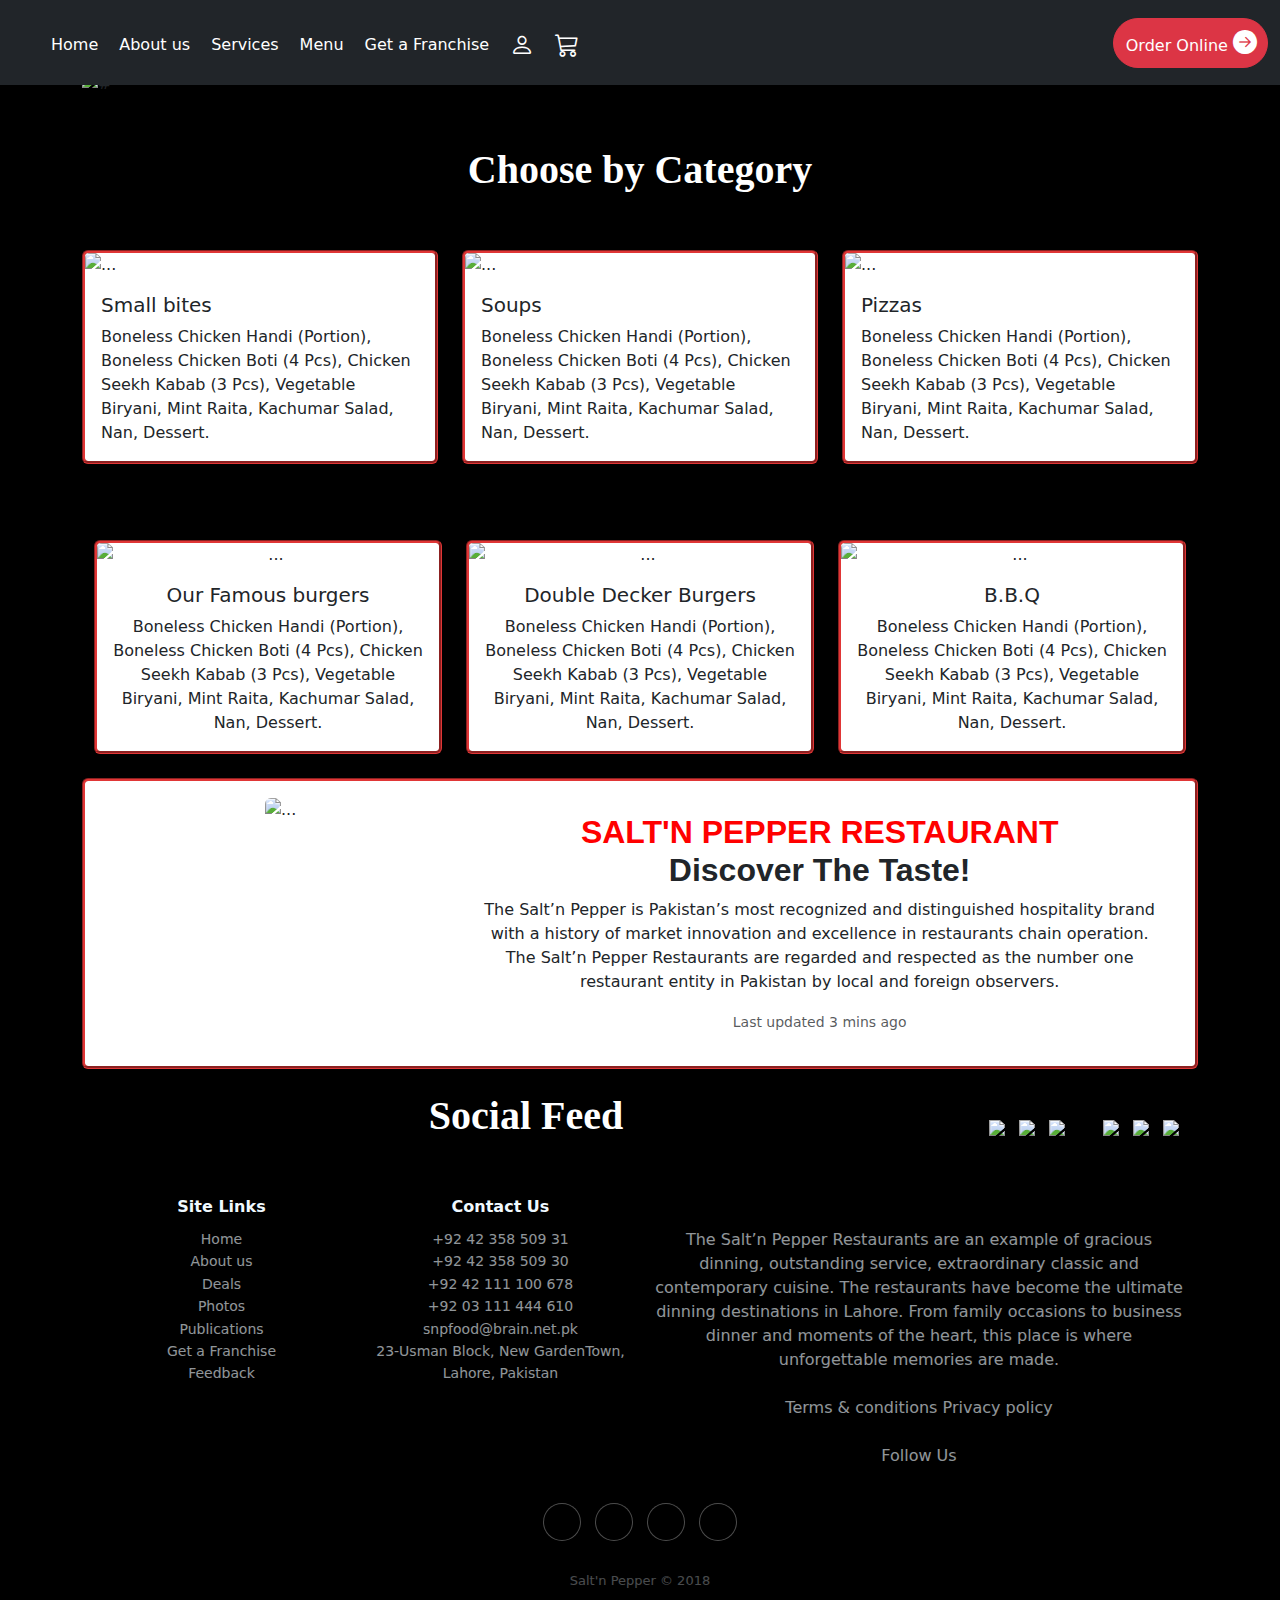
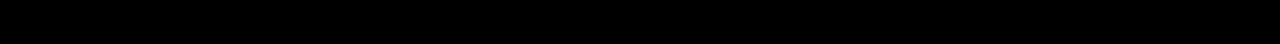
==== index.html @ 01eb4d88 "first commit" ====
<!DOCTYPE html>
<html lang="en">
<head>
    <meta charset="UTF-8">
    <meta http-equiv="X-UA-Compatible" content="IE=edge">
    <meta name="viewport" content="width=device-width, initial-scale=1.0">
    <title>Salt In Paper</title>
    <link rel="stylesheet" href="https://cdn.jsdelivr.net/npm/bootstrap@5.3.1/dist/css/bootstrap.min.css">
    <link rel="stylesheet" href="style.css">
    <link rel="stylesheet" href="https://cdn.jsdelivr.net/npm/bootstrap-icons@1.10.5/font/bootstrap-icons.css">
    <link rel="stylesheet"href="https://cdnjs.cloudflare.com/ajax/libs/animate.css/4.1.1/animate.min.css">
    <link rel="stylesheet" href="https://cdnjs.cloudflare.com/ajax/libs/ionicons/2.0.1/css/ionicons.min.css">
    <link href="https://cdnjs.cloudflare.com/ajax/libs/mdb-ui-kit/6.4.1/mdb.min.css"rel="stylesheet">
</head>
<body >
  <div class="container-fluid">


    <nav class="navbar navbar-expand-lg bg-dark fixed-top">
        <div class="container-fluid">
          <a class="navbar-brand" href="#"><img src="https://images-beta.tossdown.com/site/65b73fb7-2706-4440-87b9-9555fcd0ba80.webp" width="150px" alt=""></a>
          <button class="navbar-toggler" type="button" data-bs-toggle="collapse" data-bs-target="#navbarSupportedContent" aria-controls="navbarSupportedContent" aria-expanded="false" aria-label="Toggle navigation">
            <span class="navbar-toggler-icon bg-light"></span>
          </button>
          <div class="collapse navbar-collapse" id="navbarSupportedContent">
            <ul class="navbar-nav me-auto mb-2 mb-lg-0">
              <li class="nav-item">
                <a class="nav-link active nav-tab" aria-current="page" href="#">Home</a>
              </li>
              <li class="nav-item">
                <a class="nav-link nav-tab" href="#">About us</a>
              </li>
              <li class="nav-item">
                <a class="nav-link nav-tab" href="#">Services</a>
            
              </li>
              <li class="nav-item">
                <a class="nav-link disabled nav-tab" aria-disabled="true">Menu</a>
              </li>
              <li class="nav-item">
                <a class="nav-link disabled nav-tab" aria-disabled="true">Get a Franchise</a>
              </li>
              <li class="nav-item">
                <a class="nav-link disabled" aria-disabled="true"><i class="bi bi-person"></i></a>
              </li>
              <li class="nav-item">
                <a class="nav-link disabled" aria-disabled="true"><i class="bi bi-cart3"></i></a>
              </li>
            </ul>

            
            <button class="btn btn-danger Order" type="submit">Order Online <i class="bi-1 bi-arrow-right-circle-fill"></i></button>
            
          </div>
        </div>
      </nav>
<br>
<div class="container">
      <img src="https://static.tossdown.com/images/9386028a-054c-47eb-a9a0-937d033c290f.webp" width="100%" class="img-fluid mt-5" alt="#">

      <h1 class="animate__animated animate__lightSpeedInLeft" id="h1">Choose by Category</h1>
      <br><br>



      <div class="row row-cols-1 row-cols-md-3 g-4">
        <div class="col col-sm-6">
          <div class="card h-100">
            <img src="https://static.tossdown.com/images/7b352623-372e-4582-889b-5668e7b279b3.webp" class="card-img-top" alt="...">
            <div class="card-body">
              <h5 class="card-title">Small bites</h5>
              <p class="card-text">Boneless Chicken Handi (Portion), Boneless Chicken Boti (4 Pcs), Chicken Seekh Kabab (3 Pcs), Vegetable Biryani, Mint Raita, Kachumar Salad, Nan, Dessert.</p>
            </div>
          </div>
        </div>
        <div class="col col-sm-6">
          <div class="card h-100">
            <img src="https://static.tossdown.com/images/174d23fc-3897-43ed-a20b-15c78613d2ec.webp" class="card-img-top" alt="...">
            <div class="card-body">
              <h5 class="card-title">Soups</h5>
              <p class="card-text">Boneless Chicken Handi (Portion), Boneless Chicken Boti (4 Pcs), Chicken Seekh Kabab (3 Pcs), Vegetable Biryani, Mint Raita, Kachumar Salad, Nan, Dessert.</p>
            </div>
          </div>
        </div>
        <div class="col">
          <div class="card h-100">
            <img src="https://static.tossdown.com/images/71438ade-632d-4ad0-88bc-1f24d375e343.webp" class="card-img-top" alt="...">
            <div class="card-body">
              <h5 class="card-title">Pizzas</h5>
              <p class="card-text">Boneless Chicken Handi (Portion), Boneless Chicken Boti (4 Pcs), Chicken Seekh Kabab (3 Pcs), Vegetable Biryani, Mint Raita, Kachumar Salad, Nan, Dessert.</p>
            </div>
          </div>
        </div>
          </div>
        </div>
      </div>
<br><br>
<center>
<div class="row row-cols-1 row-cols-md-3 g-4 m-1 container">
  <div class="col col-sm-6">
    <div class="card h-100">
      <img src="https://static.tossdown.com/images/f0c37e1e-408c-4a4d-b47f-71727066d8f0.webp" class="card-img-top" alt="...">
      <div class="card-body">
        <h5 class="card-title">Our Famous burgers</h5>
        <p class="card-text">Boneless Chicken Handi (Portion), Boneless Chicken Boti (4 Pcs), Chicken Seekh Kabab (3 Pcs), Vegetable Biryani, Mint Raita, Kachumar Salad, Nan, Dessert.</p>
      </div>
    </div>
  </div>
  <div class="col col-sm-6">
    <div class="card h-100">
      <img src="https://static.tossdown.com/images/0e588fff-bf91-4c17-ad67-342add033c06.webp" class="card-img-top" alt="...">
      <div class="card-body">
        <h5 class="card-title">Double Decker Burgers</h5>
        <p class="card-text">Boneless Chicken Handi (Portion), Boneless Chicken Boti (4 Pcs), Chicken Seekh Kabab (3 Pcs), Vegetable Biryani, Mint Raita, Kachumar Salad, Nan, Dessert.</p>
      </div>
    </div>
  </div>
  <div class="col">
    <div class="card h-100">
      <img src="https://static.tossdown.com/images/f816fb1f-c133-4177-84b2-b2377923573c.webp" class="card-img-top" alt="...">
      <div class="card-body">
        <h5 class="card-title">B.B.Q</h5>
        <p class="card-text">Boneless Chicken Handi (Portion), Boneless Chicken Boti (4 Pcs), Chicken Seekh Kabab (3 Pcs), Vegetable Biryani, Mint Raita, Kachumar Salad, Nan, Dessert.</p>
      </div>
    </div>
  </div>
  <br><br>

  <div class="card mb-3 p-3 " style="width: 100% ;">
    <div class="row g-0">
      <div class="col-md-4">
        <img src="https://static.tossdown.com/images/af6ad03f-ff7e-4b94-bd87-439e603e4fd3.webp" class="img-fluid rounded-start" alt="...">
      </div>
      <div class="col-md-8">
        <div class="card-body">
          <h5 style="font-size: xx-large; font-family: 'Gill Sans', 'Gill Sans MT', Calibri, 'Trebuchet MS', sans-serif; font-weight: 900;" class="card-title"><span style="color: red
          ;">SALT'N PEPPER RESTAURANT</span> <br> Discover The Taste!</h5>
          <p class="card-text">The Salt’n Pepper is Pakistan’s most recognized and distinguished hospitality brand with a history of market innovation and excellence in restaurants chain operation. The Salt’n Pepper Restaurants are regarded and respected as the number one restaurant entity in Pakistan by local and foreign observers.</p>
          <p class="card-text"><small class="text-body-secondary">Last updated 3 mins ago</small></p>
        </div>
      </div>
    </div>
  </div>


  <h1 class="animate__animated animate__bounceInLeft Social">Social Feed</h1>
  
  <div class="w3-row-padding">
    <div class="w3-container w3-third">
      <img src="https://static.tossdown.com/images/0e1296ae-9bcd-493a-a13f-81bd0a376fbb.webp" style="width:100%">
    </div>
    <div class="w3-container w3-third">
      <img src="https://static.tossdown.com/images/90ae7dd1-d505-40d1-a8ea-bce0ae9353f0.webp" style="width:100%">
    </div>
    <div class="w3-container w3-third">
      <img src="https://static.tossdown.com/images/2741f491-d49f-4ec1-9de3-4df086748b54.webp" style="width:100%">
    </div>
  </div>
  
  <div class="w3-row-padding">
    <div class="w3-container w3-third">
      <img src="https://static.tossdown.com/images/ad91d5cd-9c6d-4233-8f33-55b18886c858.webp" style="width:100%">
    </div>
    <div class="w3-container w3-third">
      <img src="https://static.tossdown.com/images/b3323ea4-613c-4abb-a638-15a2040d65f0.webp" style="width:100%">
    </div>
    <div class="w3-container w3-third">
      <img src="https://static.tossdown.com/images/cce2871f-dcae-4d6c-8f3f-66c836281cf8.webp" style="width:100%">
    </div>
  </div>
 


  <div class="footer-dark">
    <footer>
        <div class="container">
            <div class="row">
                <div class="col-6 col-sm-6 col-md-3 item">
                    <h3>Site Links</h3>
                    <ul>
                        <li><a href="#">Home</a></li>
                        <li><a href="#">About us</a></li>
                        <li><a href="#">Deals</a></li>
                        <li><a href="#">Photos</a></li>
                        <li><a href="#">Publications</a></li>
                        <li><a href="#">Get a Franchise</a></li>
                        <li><a href="#">Feedback</a></li>
                       
                    </ul>
                </div>
                <div class="col-6 col-sm-6 col-md-3 item">
                    <h3>Contact Us</h3>
                    <ul>
                        <li><a href="#">+92 42 358 509 31</a></li>
                        <li><a href="#">+92 42 358 509 30</a></li>
                        <li><a href="#">+92 42 111 100 678</a></li>
                        <li><a href="#">+92 03 111 444 610</a></li>
                        <li><a href="#">snpfood@brain.net.pk</a></li>
                        <li><a href="#">23-Usman Block, New GardenTown, Lahore, Pakistan</a></li>
                    </ul>
                </div>
                <div class="col-md-6 item text">
                    <h3><img src="https://images-beta.tossdown.com/site/65b73fb7-2706-4440-87b9-9555fcd0ba80.webp" width="130px" alt=""></h3>
                    <p>The Salt’n Pepper Restaurants are an example of gracious dinning, outstanding service, extraordinary classic and contemporary cuisine. The restaurants have become the ultimate dinning destinations in Lahore. From family occasions to business dinner and moments of the heart, this place is where unforgettable memories are made. <br><br> Terms & conditions Privacy policy <br><br> Follow Us</p>
                </div>
                <div class="col item social"><a href="#"><i class="icon ion-social-facebook"></i></a><a href="#"><i class="icon ion-social-twitter"></i></a><a href="#"><i class="icon ion-social-snapchat"></i></a><a href="#"><i class="icon ion-social-instagram"></i></a></div>
            </div>
            <p class="copyright">Salt'n Pepper © 2018</p>
        </div>
    </footer>
</div>

      </div>
    </center>

  </div>
      <script src="	https://cdn.jsdelivr.net/npm/bootstrap@5.3.1/dist/js/bootstrap.bundle.min.js"></script>
</body>
</html>
---- style.css ----
body{
    background-color: black !important;
}

.nav-item > a{
    color: white !important;
    padding-left: 13px !important;
    font-size: medium;
    padding-top: 25px ;
    
}
.navbar-brand{
    padding-left: 10px;
}

.nav-tab{
    padding-top: 15px;
}



.bi{
    font-size: x-large;
    padding-left: -10px;
    position: relative;
    bottom: 5px;
} 
.Order{
    border-radius: 60px;
    height: 50px;
    padding-right: 10px !important;
    font-size: medium !important;
    border-radius: 60px !important;
    line-height: 20px !important;
    
    
   
}
.bi-1{
    text-align: right;
    font-size: x-large;
}
#h1{
    font-family: 'Butler';
    font-weight: bold;
    color: white;
    text-align: center;
    margin-top: 50px;
}

.card{
  border: 3px groove rgb(224, 54, 54) !important;
}
.card:hover{
  box-shadow: 3px 3px 10px whitesmoke;
  
}



.w3-row-padding{
    display: flex;
    width: auto !important;
    
    
}
.w3-container:hover{
  border: 2px solid whitesmoke;
}

.w3-container{
    padding: 7px;
   
}

.Social{
    font-family: 'Butler';
    font-weight: bold;
    color: white;
    text-align: center !important;
    margin: auto;
}



.footer-dark {
    padding:50px 0;
    color:#f0f9ff;
    background-color: black;
    margin: auto;
    width: 100% !important;
  }
  
  .footer-dark h3 {
    margin-top:0;
    margin-bottom:12px;
    font-weight:bold;
    font-size:16px;
  }
  
  .footer-dark ul {
    padding:0;
    list-style:none;
    line-height:1.6;
    font-size:14px;
    margin-bottom:0;
  }
  
  .footer-dark ul a {
    color:inherit;
    text-decoration:none;
    opacity:0.6;
  }
  
  .footer-dark ul a:hover {
    opacity:0.8;
  }
  
  @media (max-width:767px) {
    .footer-dark .item:not(.social) {
      text-align:center;
      padding-bottom:20px;
    }
  }
  
  .footer-dark .item.text {
    margin-bottom:36px;
  }
  
  @media (max-width:767px) {
    .footer-dark .item.text {
      margin-bottom:0;
    }
  }
  
  .footer-dark .item.text p {
    opacity:0.6;
    margin-bottom:0;
  }
  
  .footer-dark .item.social {
    text-align:center;
  }
  
  @media (max-width:991px) {
    .footer-dark .item.social {
      text-align:center;
      margin-top:20px;
    }
  }
  
  .footer-dark .item.social > a {
    font-size:20px;
    width:36px;
    height:36px;
    line-height:36px;
    display:inline-block;
    text-align:center;
    border-radius:50%;
    box-shadow:0 0 0 1px rgba(255,255,255,0.4);
    margin:0 8px;
    color:#fff;
    opacity:0.75;
  }
  
  .footer-dark .item.social > a:hover {
    opacity:0.9;
  }
  
  .footer-dark .copyright {
    text-align:center;
    padding-top:24px;
    opacity:0.3;
    font-size:13px;
    margin-bottom:0;
  }
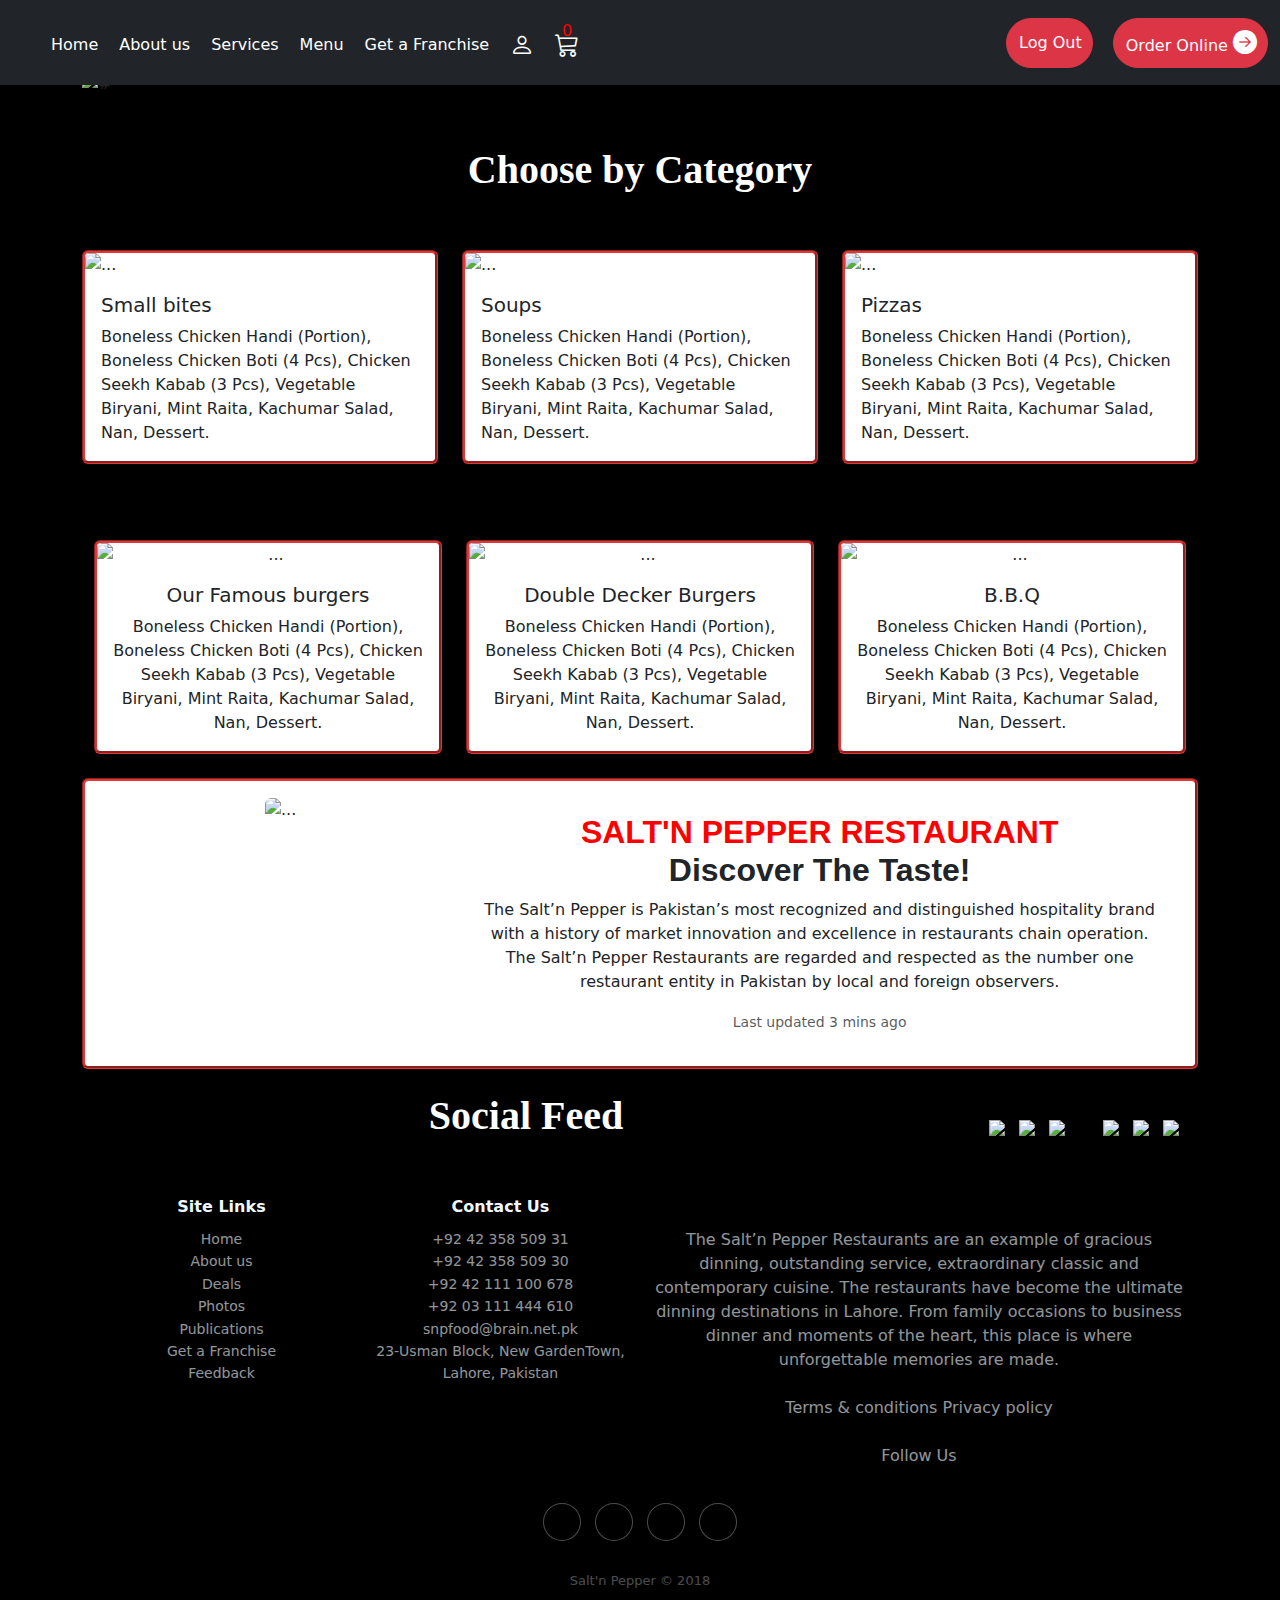
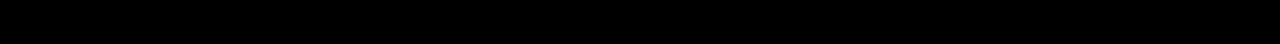
==== commit 267149a9: "second commit" ====
--- a/index.html
+++ b/index.html
@@ -44,11 +44,11 @@
                 <a class="nav-link disabled" aria-disabled="true"><i class="bi bi-person"></i></a>
               </li>
               <li class="nav-item">
-                <a class="nav-link disabled" aria-disabled="true"><i class="bi bi-cart3"></i></a>
+                <a class="nav-link disabled" aria-disabled="true"><i class="bi bi-cart3"></i><span id="count">0</span></a>
               </li>
             </ul>
 
-            
+            <button class="btn btn-danger Order" id="logout">Log Out</button>
             <button class="btn btn-danger Order" type="submit">Order Online <i class="bi-1 bi-arrow-right-circle-fill"></i></button>
             
           </div>
@@ -215,5 +215,6 @@
 
   </div>
       <script src="	https://cdn.jsdelivr.net/npm/bootstrap@5.3.1/dist/js/bootstrap.bundle.min.js"></script>
+      <script type="module" src="home.js"></script>
 </body>
 </html>--- a/style.css
+++ b/style.css
@@ -17,14 +17,22 @@
     padding-top: 15px;
 }
 
-
-
+#count{
+  position: absolute;
+  bottom: 42px;
+  right: 55.3%;
+  color: red;
+}
 .bi{
     font-size: x-large;
     padding-left: -10px;
     position: relative;
     bottom: 5px;
 } 
+#logout{
+  text-align: center !important;
+  margin-right: 20px;
+}
 .Order{
     border-radius: 60px;
     height: 50px;
@@ -32,8 +40,7 @@
     font-size: medium !important;
     border-radius: 60px !important;
     line-height: 20px !important;
-    
-    
+     
    
 }
 .bi-1{
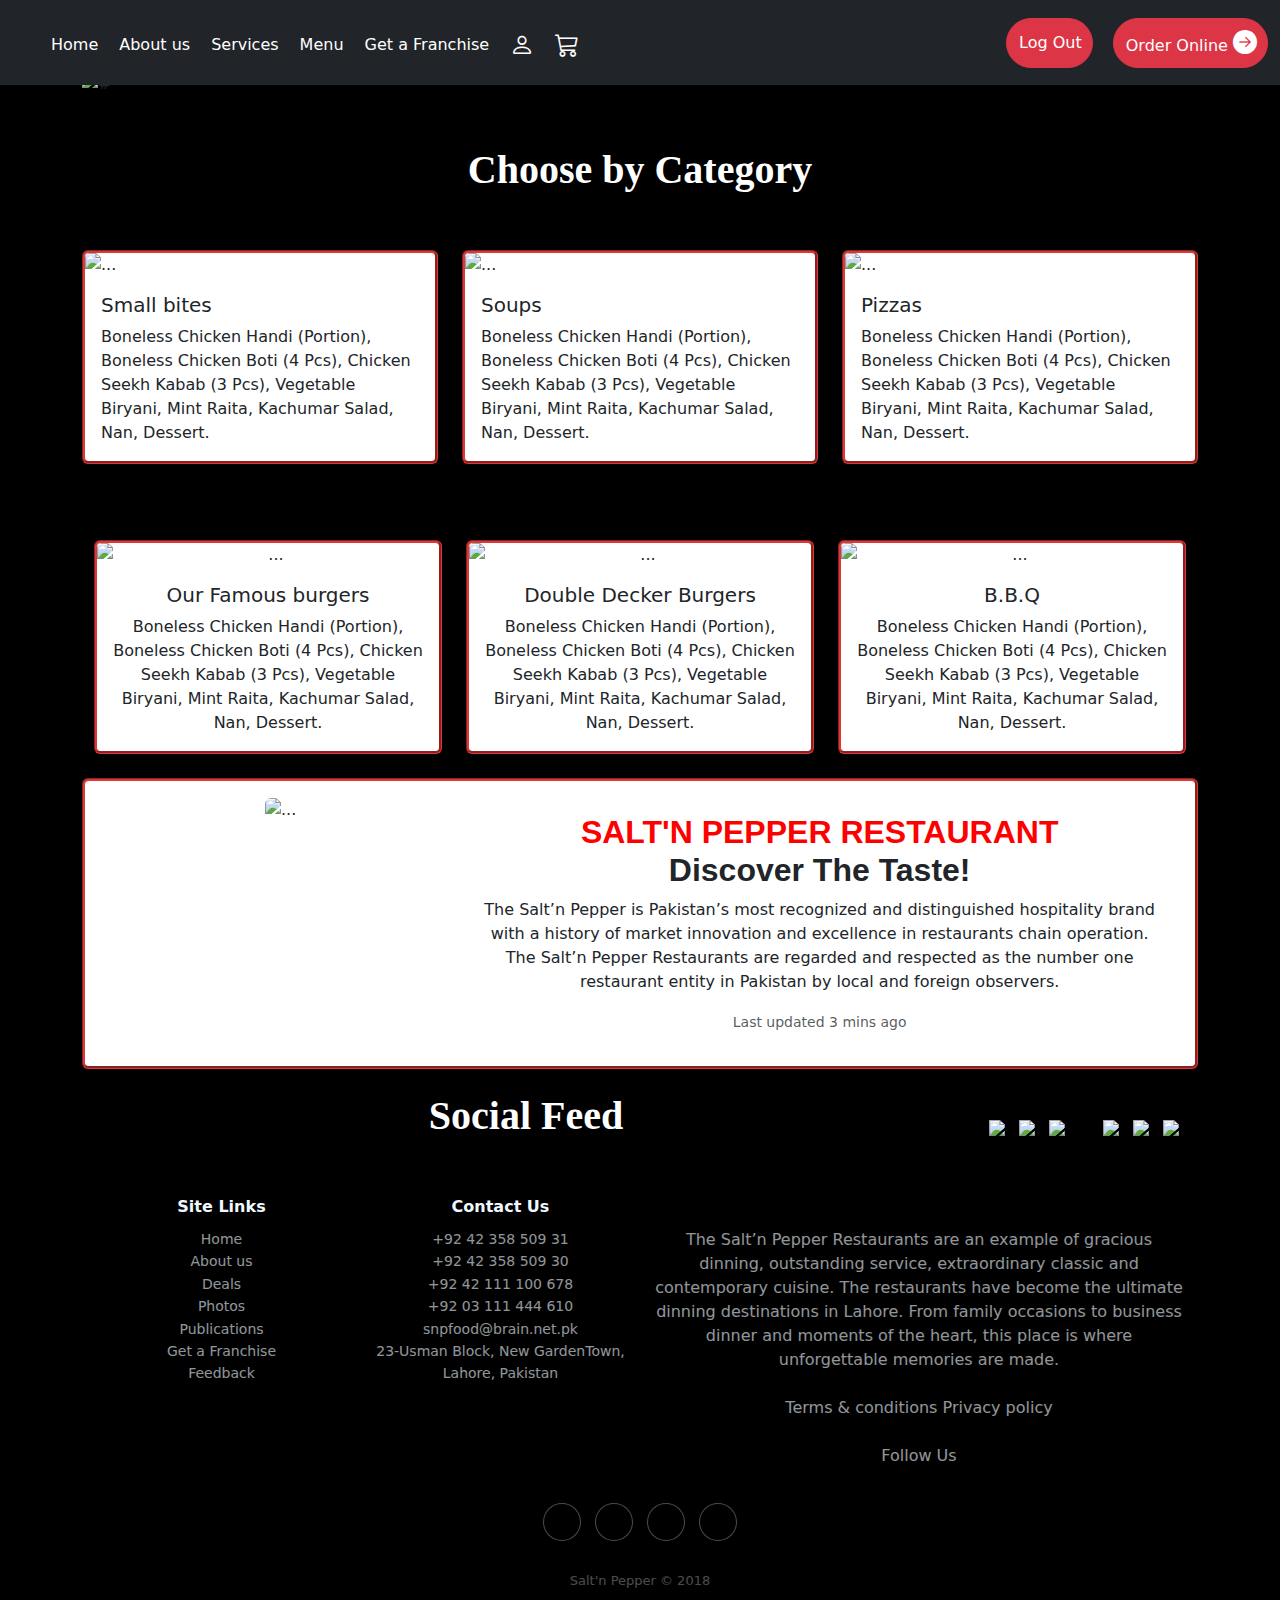
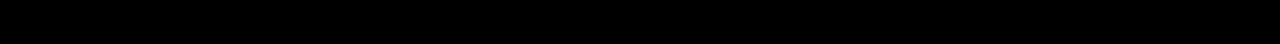
==== commit 93d8245a: "Third commit" ====
--- a/index.html
+++ b/index.html
@@ -44,7 +44,8 @@
                 <a class="nav-link disabled" aria-disabled="true"><i class="bi bi-person"></i></a>
               </li>
               <li class="nav-item">
-                <a class="nav-link disabled" aria-disabled="true"><i class="bi bi-cart3"></i><span id="count">0</span></a>
+                <a class="nav-link disabled" aria-disabled="true"><i class="bi bi-cart3"></i></a>
+                <!-- <span id="count">0</span> -->
               </li>
             </ul>
 
@@ -165,7 +166,7 @@
       <img src="https://static.tossdown.com/images/b3323ea4-613c-4abb-a638-15a2040d65f0.webp" style="width:100%">
     </div>
     <div class="w3-container w3-third">
-      <img src="https://static.tossdown.com/images/cce2871f-dcae-4d6c-8f3f-66c836281cf8.webp" style="width:100%">
+      <img src="https://static.tossdown.com/images/b75b70d0-122d-4754-99a5-2ff3e0905144.webp" style="width:100%">
     </div>
   </div>
  
--- a/style.css
+++ b/style.css
@@ -17,12 +17,12 @@
     padding-top: 15px;
 }
 
-#count{
+/* #count{
   position: absolute;
   bottom: 42px;
   right: 55.3%;
   color: red;
-}
+} */
 .bi{
     font-size: x-large;
     padding-left: -10px;
